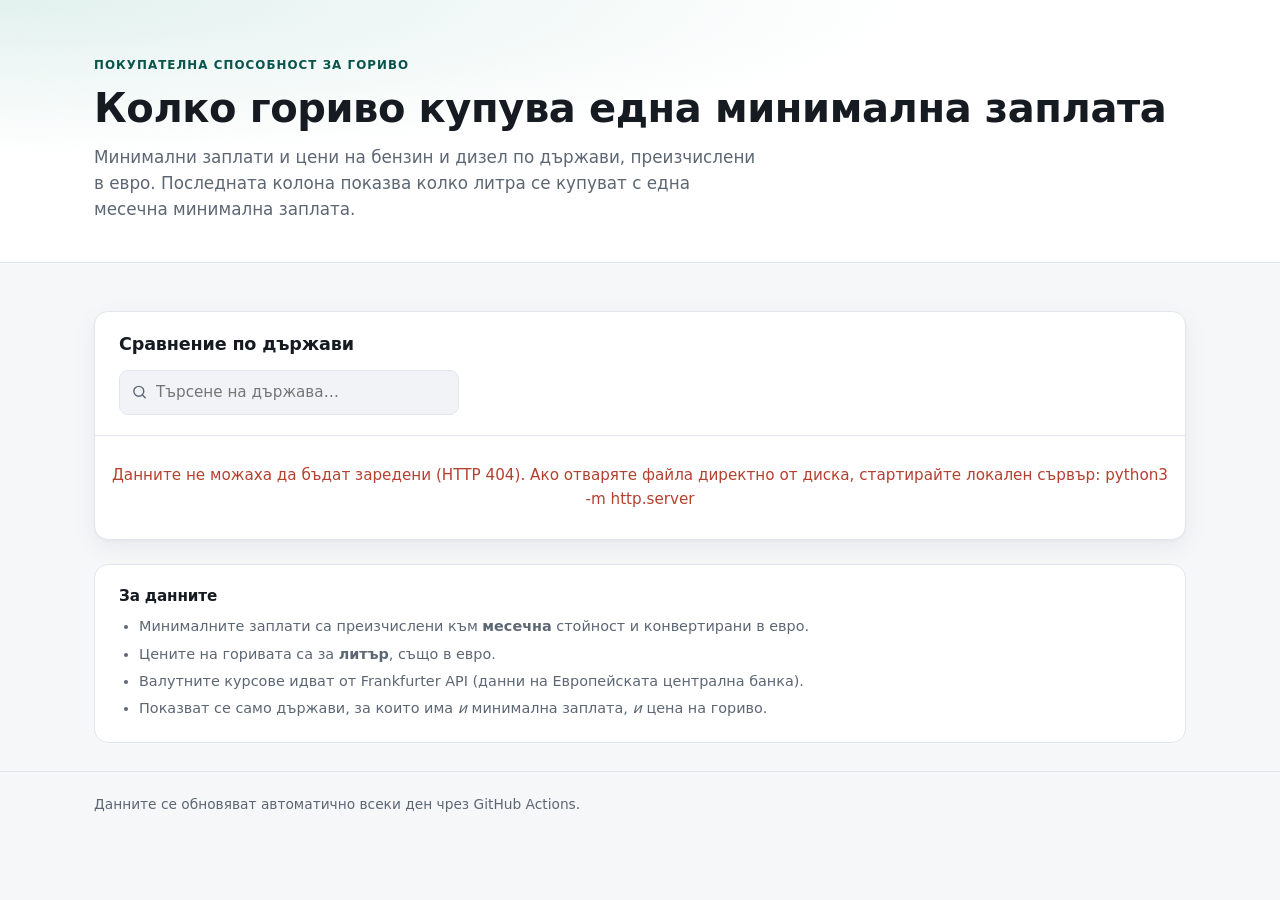
==== index.html @ ac4c72a3 "feat: fuel price vs minimum wage comparison app Scraper (scripts/fetch_data.py) pulls minimum wages " ====
<!DOCTYPE html>
<html lang="bg">
<head>
<meta charset="utf-8">
<meta name="viewport" content="width=device-width, initial-scale=1">
<title>Горива и минимални заплати по държави</title>
<meta name="description" content="Колко литра бензин и дизел се купуват с една минимална заплата — сравнение по държави, всичко в евро.">
<meta name="color-scheme" content="light dark">
<link rel="stylesheet" href="assets/css/styles.css">
<link rel="icon" href="data:image/svg+xml,<svg xmlns='http://www.w3.org/2000/svg' viewBox='0 0 100 100'><text y='.9em' font-size='90'>⛽</text></svg>">
</head>
<body>

<header class="site-header">
  <div class="wrap">
    <p class="eyebrow">Покупателна способност за гориво</p>
    <h1>Колко гориво купува една минимална заплата</h1>
    <p class="lede">
      Минимални заплати и цени на бензин и дизел по държави, преизчислени в евро.
      Последната колона показва колко литра се купуват с една месечна минимална заплата.
    </p>
    <p class="updated" id="updated" hidden></p>
  </div>
</header>

<main class="wrap">

  <section class="stats" id="stats" aria-label="Обобщение" hidden></section>

  <section class="panel" aria-labelledby="table-heading">
    <div class="panel-head">
      <h2 id="table-heading">Сравнение по държави</h2>

      <div class="controls">
        <div class="search">
          <svg class="search-icon" viewBox="0 0 24 24" aria-hidden="true">
            <circle cx="11" cy="11" r="7"></circle><path d="M20 20l-3.5-3.5"></path>
          </svg>
          <input type="search" id="search" placeholder="Търсене на държава…"
                 autocomplete="off" aria-label="Търсене на държава">
        </div>

        <div class="sort-control">
          <label for="sort-select">Подреждане</label>
          <div class="sort-inputs">
            <select id="sort-select"></select>
            <button type="button" id="sort-dir" class="dir-toggle"
                    aria-label="Смяна на посоката на сортиране">
              <span id="sort-dir-icon">↑</span>
            </button>
          </div>
        </div>
      </div>
    </div>

    <p class="status" id="status">Зареждане на данните…</p>

    <div class="table-scroll">
      <table id="table" hidden>
        <thead><tr id="head-row"></tr></thead>
        <tbody id="body"></tbody>
      </table>
    </div>

    <ul class="cards" id="cards"></ul>

    <p class="empty" id="empty" hidden>Няма намерени държави за това търсене.</p>
  </section>

  <section class="notes">
    <h2>За данните</h2>
    <ul id="sources">
      <li>Минималните заплати са преизчислени към <strong>месечна</strong> стойност и конвертирани в евро.</li>
      <li>Цените на горивата са за <strong>литър</strong>, също в евро.</li>
      <li>Валутните курсове идват от Frankfurter API (данни на Европейската централна банка).</li>
      <li>Показват се само държави, за които има <em>и</em> минимална заплата, <em>и</em> цена на гориво.</li>
    </ul>
  </section>

</main>

<footer class="site-footer">
  <div class="wrap">
    <p>Данните се обновяват автоматично всеки ден чрез GitHub Actions.</p>
    <p class="fine" id="footer-sources"></p>
  </div>
</footer>

<noscript>
  <p class="wrap status">Тази страница се нуждае от JavaScript, за да зареди данните.</p>
</noscript>

<script src="assets/js/app.js"></script>
</body>
</html>
---- assets/css/styles.css ----
/* Fuel affordability comparison - mobile-first stylesheet.
   Small screens get stacked cards; the table appears from 900px up. */

:root {
  --bg: #f6f7f9;
  --surface: #ffffff;
  --surface-2: #f1f3f6;
  --border: #e2e6ec;
  --border-strong: #cfd6e0;
  --text: #161b22;
  --muted: #5d6774;
  --accent: #0f6d63;
  --accent-soft: #e2f1ee;
  --accent-text: #0b544c;
  --bar: #bfe0da;
  --shadow: 0 1px 2px rgba(16, 24, 40, .04), 0 8px 24px rgba(16, 24, 40, .06);
  --radius: 14px;
  --radius-sm: 9px;
}

@media (prefers-color-scheme: dark) {
  :root {
    --bg: #0e1116;
    --surface: #161b22;
    --surface-2: #1c222b;
    --border: #262d38;
    --border-strong: #333c4a;
    --text: #e8ecf1;
    --muted: #98a3b3;
    --accent: #4fd1c0;
    --accent-soft: #14312e;
    --accent-text: #7fdfd1;
    --bar: #1e4f49;
    --shadow: 0 1px 2px rgba(0, 0, 0, .3), 0 8px 24px rgba(0, 0, 0, .25);
  }
}

*, *::before, *::after { box-sizing: border-box; }

html { -webkit-text-size-adjust: 100%; }

body {
  margin: 0;
  background: var(--bg);
  color: var(--text);
  font-family: ui-sans-serif, system-ui, -apple-system, "Segoe UI", Roboto,
               "Helvetica Neue", Arial, "Noto Sans", sans-serif;
  font-size: 16px;
  line-height: 1.55;
  -webkit-font-smoothing: antialiased;
}

.wrap {
  width: 100%;
  max-width: 1140px;
  margin: 0 auto;
  padding: 0 16px;
}

h1, h2, h3 { line-height: 1.2; margin: 0; font-weight: 650; letter-spacing: -.01em; }

/* ---------- header ---------- */
.site-header {
  padding: 40px 0 28px;
  background:
    radial-gradient(120% 100% at 0% 0%, var(--accent-soft) 0%, transparent 60%),
    var(--surface);
  border-bottom: 1px solid var(--border);
}

.eyebrow {
  margin: 0 0 10px;
  font-size: .74rem;
  font-weight: 650;
  letter-spacing: .09em;
  text-transform: uppercase;
  color: var(--accent-text);
}

.site-header h1 { font-size: clamp(1.6rem, 5.2vw, 2.5rem); }

.lede {
  margin: 12px 0 0;
  max-width: 62ch;
  color: var(--muted);
  font-size: clamp(.95rem, 2.6vw, 1.05rem);
}

.updated {
  margin: 16px 0 0;
  font-size: .82rem;
  color: var(--muted);
}

.updated strong { color: var(--text); font-weight: 600; }

/* ---------- stat tiles ---------- */
.stats {
  display: grid;
  grid-template-columns: 1fr;
  gap: 12px;
  margin: 24px 0 0;
  padding: 0;
  list-style: none;
}

.stat {
  background: var(--surface);
  border: 1px solid var(--border);
  border-radius: var(--radius);
  padding: 12px 15px;
  box-shadow: var(--shadow);
}

.stat-label {
  margin: 0;
  font-size: .78rem;
  font-weight: 600;
  letter-spacing: .04em;
  text-transform: uppercase;
  color: var(--muted);
}

.stat-value {
  margin: 3px 0 0;
  font-size: 1.2rem;
  font-weight: 680;
  font-variant-numeric: tabular-nums;
  letter-spacing: -.02em;
}

.stat-note { margin: 1px 0 0; font-size: .8rem; color: var(--muted); }

/* ---------- panel ---------- */
.panel {
  margin: 24px 0;
  background: var(--surface);
  border: 1px solid var(--border);
  border-radius: var(--radius);
  box-shadow: var(--shadow);
  overflow: hidden;
}

.panel-head { padding: 18px 16px 16px; border-bottom: 1px solid var(--border); }
.panel-head h2 { font-size: 1.1rem; }

.controls { display: grid; gap: 12px; margin-top: 14px; }

.search { position: relative; }

.search-icon {
  position: absolute;
  left: 12px; top: 50%;
  width: 17px; height: 17px;
  transform: translateY(-50%);
  fill: none;
  stroke: var(--muted);
  stroke-width: 2;
  stroke-linecap: round;
  pointer-events: none;
}

input[type="search"], select {
  width: 100%;
  font: inherit;
  font-size: .95rem;
  color: var(--text);
  background: var(--surface-2);
  border: 1px solid var(--border);
  border-radius: var(--radius-sm);
  padding: 10px 12px;
  appearance: none;
}

input[type="search"] { padding-left: 36px; }

select {
  padding-right: 34px;
  background-image: linear-gradient(45deg, transparent 50%, currentColor 50%),
                    linear-gradient(135deg, currentColor 50%, transparent 50%);
  background-position: calc(100% - 18px) 52%, calc(100% - 13px) 52%;
  background-size: 5px 5px, 5px 5px;
  background-repeat: no-repeat;
}

input:focus-visible, select:focus-visible, button:focus-visible {
  outline: 2px solid var(--accent);
  outline-offset: 2px;
}

.sort-control > label {
  display: block;
  margin-bottom: 6px;
  font-size: .78rem;
  font-weight: 600;
  letter-spacing: .04em;
  text-transform: uppercase;
  color: var(--muted);
}

.sort-inputs { display: flex; gap: 8px; }

.dir-toggle {
  flex: 0 0 auto;
  width: 44px;
  font: inherit;
  font-size: 1rem;
  color: var(--text);
  background: var(--surface-2);
  border: 1px solid var(--border);
  border-radius: var(--radius-sm);
  cursor: pointer;
}

.dir-toggle:hover { border-color: var(--border-strong); }

.status, .empty {
  margin: 0;
  padding: 28px 16px;
  text-align: center;
  color: var(--muted);
  font-size: .95rem;
}

.status.error { color: #b4402f; }
@media (prefers-color-scheme: dark) { .status.error { color: #f08a78; } }

/* ---------- cards (small screens) ---------- */
.cards { list-style: none; margin: 0; padding: 8px; display: grid; gap: 8px; }

.card {
  background: var(--surface);
  border: 1px solid var(--border);
  border-radius: var(--radius-sm);
  padding: 14px;
}

.card-head {
  display: flex;
  align-items: baseline;
  gap: 8px;
  margin-bottom: 12px;
}

.card-flag { font-size: 1.2rem; line-height: 1; }
.card-name { font-size: 1.02rem; font-weight: 640; }

.card-wage {
  display: flex;
  flex-direction: column;
  align-items: flex-end;
  margin-left: auto;
  text-align: right;
  white-space: nowrap;
}

.card-wage-label {
  font-size: .68rem;
  font-weight: 600;
  letter-spacing: .03em;
  text-transform: uppercase;
  color: var(--muted);
}

.card-wage-value {
  font-size: .98rem;
  font-weight: 660;
  font-variant-numeric: tabular-nums;
}

.card-grid { display: grid; grid-template-columns: 1fr 1fr; gap: 10px 12px; }

.metric-label {
  margin: 0;
  font-size: .72rem;
  font-weight: 600;
  letter-spacing: .03em;
  text-transform: uppercase;
  color: var(--muted);
}

.metric-value {
  margin: 1px 0 0;
  font-size: 1rem;
  font-weight: 620;
  font-variant-numeric: tabular-nums;
}

.metric.is-litres .metric-value { color: var(--accent-text); }

.metric-bar {
  height: 4px;
  margin-top: 6px;
  border-radius: 999px;
  background: var(--surface-2);
  overflow: hidden;
}

.metric-bar span { display: block; height: 100%; background: var(--bar); border-radius: 999px; }

/* ---------- table (large screens) ---------- */
.table-scroll { display: none; }

table { width: 100%; border-collapse: collapse; font-variant-numeric: tabular-nums; }

thead th {
  position: sticky;
  top: 0;
  z-index: 1;
  padding: 0;
  background: var(--surface);
  border-bottom: 1px solid var(--border-strong);
  text-align: right;
  white-space: nowrap;
}

thead th:first-child { text-align: left; }

.th-button {
  display: flex;
  align-items: center;
  justify-content: flex-end;
  gap: 6px;
  width: 100%;
  padding: 13px 16px;
  font: inherit;
  font-size: .78rem;
  font-weight: 640;
  letter-spacing: .04em;
  text-transform: uppercase;
  color: var(--muted);
  background: none;
  border: 0;
  cursor: pointer;
}

thead th:first-child .th-button { justify-content: flex-start; }
.th-button:hover { color: var(--text); }
th[aria-sort] .th-button { color: var(--accent-text); }

.th-arrow { font-size: .7rem; opacity: 0; transition: opacity .12s ease; }
th[aria-sort] .th-arrow { opacity: 1; }
.th-button:hover .th-arrow { opacity: .45; }
th[aria-sort] .th-button:hover .th-arrow { opacity: 1; }

tbody td {
  padding: 11px 16px;
  border-bottom: 1px solid var(--border);
  text-align: right;
  white-space: nowrap;
}

tbody tr:last-child td { border-bottom: 0; }
tbody tr:hover td { background: var(--surface-2); }

td.country {
  text-align: left;
  font-weight: 600;
  white-space: normal;
}

td.country .flag { margin-right: 8px; }

td.litres { color: var(--accent-text); font-weight: 620; }

.cell-bar {
  display: block;
  height: 3px;
  margin: 5px 0 -2px auto;
  border-radius: 999px;
  background: var(--bar);
}

td.muted { color: var(--muted); font-weight: 400; }

/* ---------- notes / footer ---------- */
.notes {
  margin: 0 0 28px;
  padding: 18px;
  background: var(--surface);
  border: 1px solid var(--border);
  border-radius: var(--radius);
}

.notes h2 { font-size: .95rem; margin-bottom: 10px; }
.notes ul { margin: 0; padding-left: 20px; color: var(--muted); font-size: .9rem; }
.notes li + li { margin-top: 5px; }

.site-footer {
  padding: 22px 0 36px;
  border-top: 1px solid var(--border);
  color: var(--muted);
  font-size: .86rem;
}

.site-footer p { margin: 0; }
.fine { margin-top: 6px !important; font-size: .82rem; }
.site-footer a, .notes a { color: var(--accent-text); }

/* ---------- breakpoints ---------- */
@media (min-width: 620px) {
  .stats { grid-template-columns: repeat(3, 1fr); }
  .stat { padding: 16px 18px; }
  .stat-value { margin-top: 6px; font-size: 1.5rem; }
  .stat-note { margin-top: 2px; font-size: .84rem; }
  .controls { grid-template-columns: 1fr auto; align-items: end; }
  .sort-inputs select { min-width: 190px; }
}

@media (min-width: 900px) {
  .wrap { padding: 0 24px; }
  .site-header { padding: 56px 0 40px; }
  .panel-head { padding: 22px 24px 20px; }
  .cards { display: none; }
  .table-scroll { display: block; overflow-x: auto; }
  .sort-control { display: none; }
  .controls { grid-template-columns: minmax(0, 340px); }
  .notes { padding: 22px 24px; }
}

@media (prefers-reduced-motion: reduce) {
  * { transition: none !important; }
}
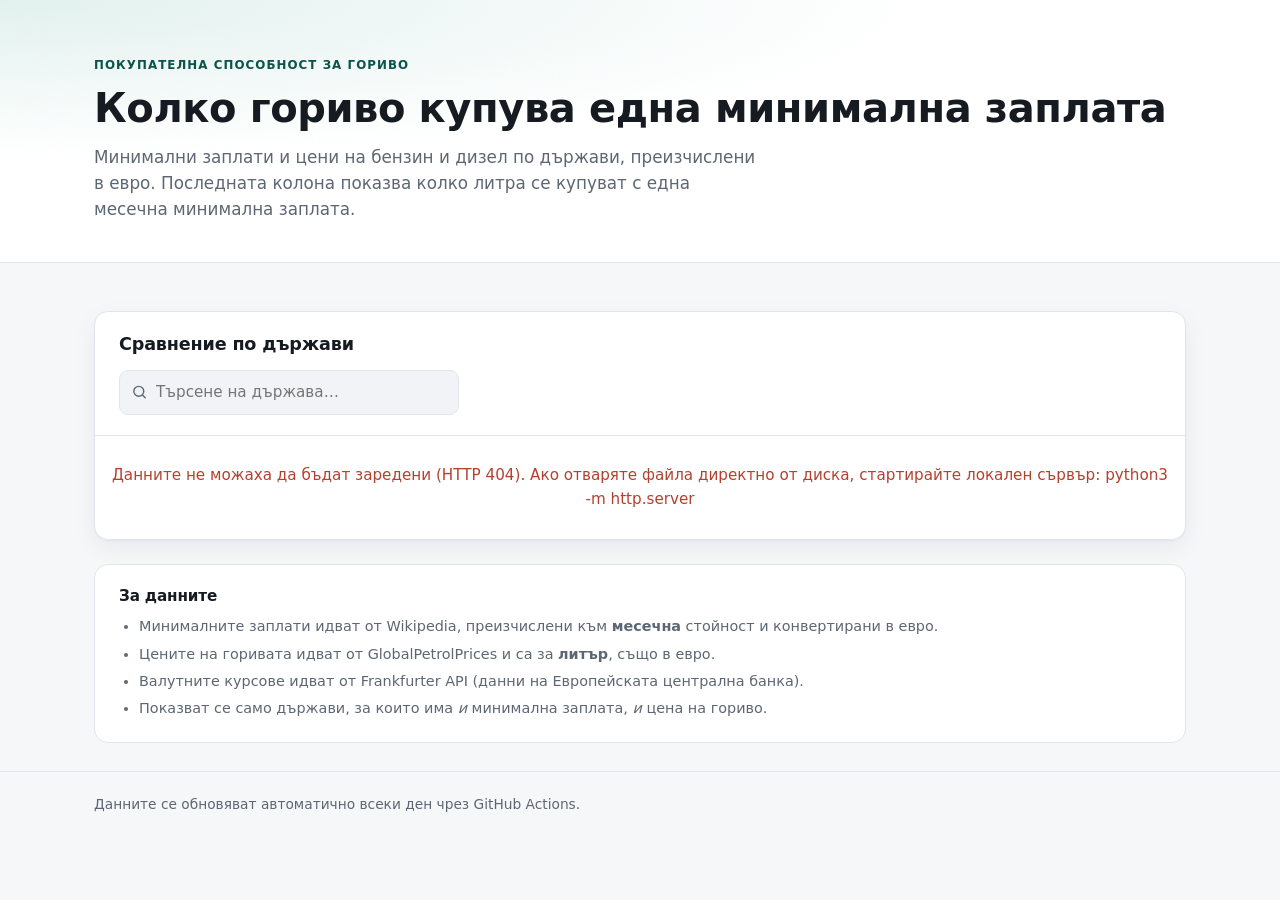
==== commit c61c44b1: "feat(scraper): take fuel prices from GlobalPetrolPrices English Wikipedia no longer carries a per-co" ====
--- a/index.html
+++ b/index.html
@@ -70,8 +70,8 @@
   <section class="notes">
     <h2>За данните</h2>
     <ul id="sources">
-      <li>Минималните заплати са преизчислени към <strong>месечна</strong> стойност и конвертирани в евро.</li>
-      <li>Цените на горивата са за <strong>литър</strong>, също в евро.</li>
+      <li>Минималните заплати идват от Wikipedia, преизчислени към <strong>месечна</strong> стойност и конвертирани в евро.</li>
+      <li>Цените на горивата идват от GlobalPetrolPrices и са за <strong>литър</strong>, също в евро.</li>
       <li>Валутните курсове идват от Frankfurter API (данни на Европейската централна банка).</li>
       <li>Показват се само държави, за които има <em>и</em> минимална заплата, <em>и</em> цена на гориво.</li>
     </ul>
